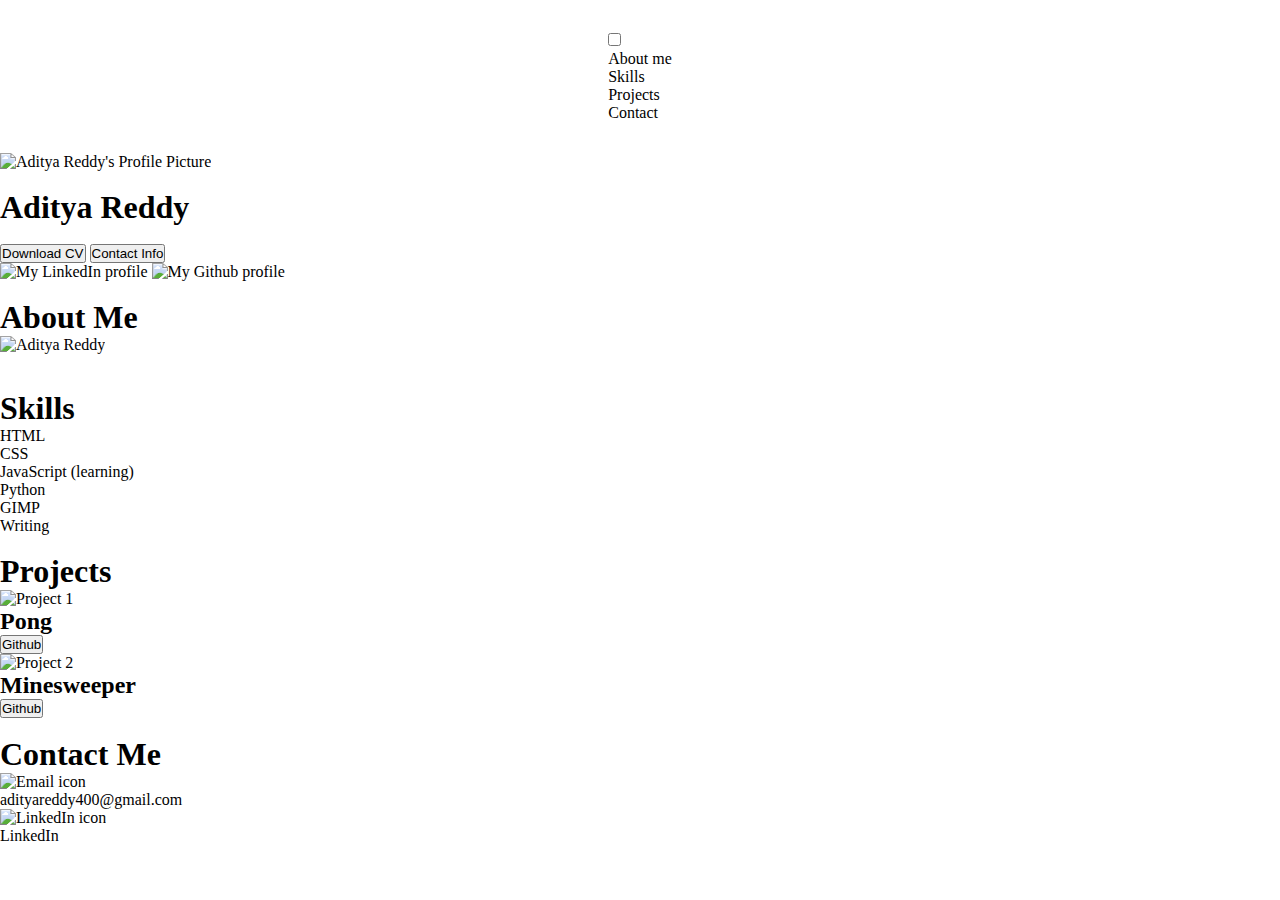
==== index.html @ 9827f69b "aa" ====
<!DOCTYPE html>
<html lang="en">
<head>
    <meta charset="UTF-8">
    <meta name="viewport" content="width=device-width, initial-scale=1.0">
    <title>Aditya's Portfolio</title>
    <link rel="stylesheet" href="styles.css">
    <link rel="icon" href="favicon.ico" type="image/x-icon">
</head>
<body>
    <nav>
        <div class="hamburger-menu">
          <input type="checkbox" id="menu-toggle" />
          <label for="menu-toggle" class="hamburger-label">
            <span class="hamburger-icon"></span>
          </label>
          <ul>
            <li><a href="#aboutme">About me</a></li>
            <li><a href="#skills">Skills</a></li>
            <li><a href="#projects">Projects</a></li>
            <li><a href="#contact">Contact</a></li>
          </ul>
        </div>
      </nav>

    <section id="profile">
        <div class="profile_pic-container">
            <img src="profile.jpg" alt="Aditya Reddy's Profile Picture">
        </div>
        <div class="profile_text">
            <p class="profile-p1">Hello, I'm</p>
            <h1 class="profile-name">Aditya Reddy</h1>
            <p class="profile-p2">Student</p>
            <button class="btn btn-color-2" onclick="window.open('resume.pdf')">Download CV</button>
            <button class="btn btn-color-1" onclick="location.href='#contact'">Contact Info</button>
            <div>
                <div id="socials-container">
                    <a href="https://www.linkedin.com/in/aditya-reddy-288406234/" target="_blank">
                        <img src="linkedin.png" alt="My LinkedIn profile" class="icon">
                    </a>
                    <a href="https://github.com/Retr0-10" target="_blank">
                        <img src="github.png" alt="My Github profile" class="icon">
                    </a>
                </div>
            </div>
        </div>
    </section>

    <section id="aboutme">
        <p class="section__text__p1">Get To Know More</p>
        <h1 class="title">About Me</h1>
        <div class="section-container">
            <div class="section-aboutme">
                <img src="aboutme.jpg" alt="Aditya Reddy" class="about-pic">
            </div>
            <div class="text-container">
                <p>
                    Hi! I'm Aditya, a student who is intrigued by computers and biology.
                    My enthusiasm for electronics, programming, and sometimes AI
                    fuels my pursuit of knowledge and has pushed me to develop a mindset of problem-solving.
                    I'm actively engaged in learning and continuously strive to integrate and enhance these interests in innovative ways.
                </p>
            </div>
        </div>
    </section>

    <section id="skills">
        <h1 class="title">Skills</h1>
        <div class="skills-container">
            <ul>
                <li>HTML</li>
                <li>CSS</li>
                <li>JavaScript (learning)</li>
                <li>Python</li>
                <li>GIMP</li>
                <li>Writing</li>
            </ul>
        </div>
    </section>

    <section id="projects">
        <p class="section__text__p1">Browse My Recent</p>
        <h1 class="title">Projects</h1>
        <div class="experience-details-container">
            <div class="about-containers">
                <div class="details-container color-container">
                    <div class="article-container">
                        <img src="project1.jpg" alt="Project 1" class="project-img">
                    </div>
                    <h2 class="experience-sub-title project-title">Pong</h2>
                    <div class="btn-container">
                        <button class="btn btn-color-2 project-btn" onclick="window.open('https://github.com/Retr0-10/Pong', '_blank')">Github</button>
                    </div>
                </div>
                <div class="details-container color-container">
                    <div class="article-container">
                        <img src="project2.jpg" alt="Project 2" class="project-img">
                    </div>
                    <h2 class="experience-sub-title project-title">Minesweeper</h2>
                    <div class="btn-container">
                        <button class="btn btn-color-2 project-btn" onclick="window.open('https://github.com/Retr0-10/Minesweeper', '_blank')">Github</button>
                    </div>
                </div>
            </div>
        </div>
    </section>

    <section id="contact">
        <p class="section__text__p1">Get in Touch</p>
        <h1 class="title">Contact Me</h1>
        <div class="contact-info-upper-container">
            <div class="contact-info-container">
                <img src="email.png" alt="Email icon" class="icon contact-icon email-icon">
                <p><a href="mailto:adityareddy400@gmail.com">adityareddy400@gmail.com</a></p>
            </div>
            <div class="contact-info-container">
                <img src="linkedin.png" alt="LinkedIn icon" class="icon contact-icon">
                <p><a href="https://www.linkedin.com/in/aditya-reddy-288406234/" target="_blank">LinkedIn</a></p>
            </div>
        </div>
    </section>

    <footer>
        <p>&#169; 2023 Aditya Reddy. All Rights Reserved.</p>
    </footer>
    <script src="script.js"></script>
</body>
</html>
---- styles.css ----
@import url('https://fonts.googleapis.com/css2?family=Encode+Sans+Condensed&display=swap');

*{
    margin: 0;
    padding: 0;
}

body{
    /*
    background: hsla(0, 0%, 0%, 1);
    background: radial-gradient(circle, hsla(0, 0%, 0%, 1) 0%, hsla(251, 69%, 35%, 1) 92%);
    background: -moz-radial-gradient(circle, hsla(0, 0%, 0%, 1) 0%, hsla(251, 69%, 35%, 1) 92%);
    background: -webkit-radial-gradient(circle, hsla(0, 0%, 0%, 1) 0%, hsla(251, 69%, 35%, 1) 92%);
    filter: progid: DXImageTransform.Microsoft.gradient( startColorstr="#000000", endColorstr="#331C96", GradientType=1 );
    background-position: center;
    background-repeat: no-repeat;
    background-size: cover;
    */
}

html{
    scroll-behavior: smooth;
}

p{
    color: white;
}

a,.btn {
  transition: all 300ms ease;
}

nav,
.nav-links {
  display: flex;
}

nav {
  
    justify-content: space-around;
    align-items: center;
    height: 17vh;

}

.nav-links {
    gap: 2rem;
    list-style: none;
    font-size: 1.5rem;
  
}

a {
    color: black;
    text-decoration: none;
    text-decoration-color: white;
}
a:hover {
    color: rgb(0, 0, 0);
    text-decoration: underline;
    text-underline-offset: 1rem;
    text-decoration-color: rgb(181, 181, 181);
}
.logo {
   font-size: 2rem;
}

.logo:hover {
  cursor: default;
}

ul {
  list-style-type: none;
  margin: 0;
  padding: 0;
  background-color: #ffffff;
}
li {
  display: block;
  margin


section {
    padding-top: 4vh;
    height: 96vh;
    margin: 0 10rem;
    box-sizing: border-box;
    min-height: fit-content;
}
  
.section-container {
    display: flex;
}
}
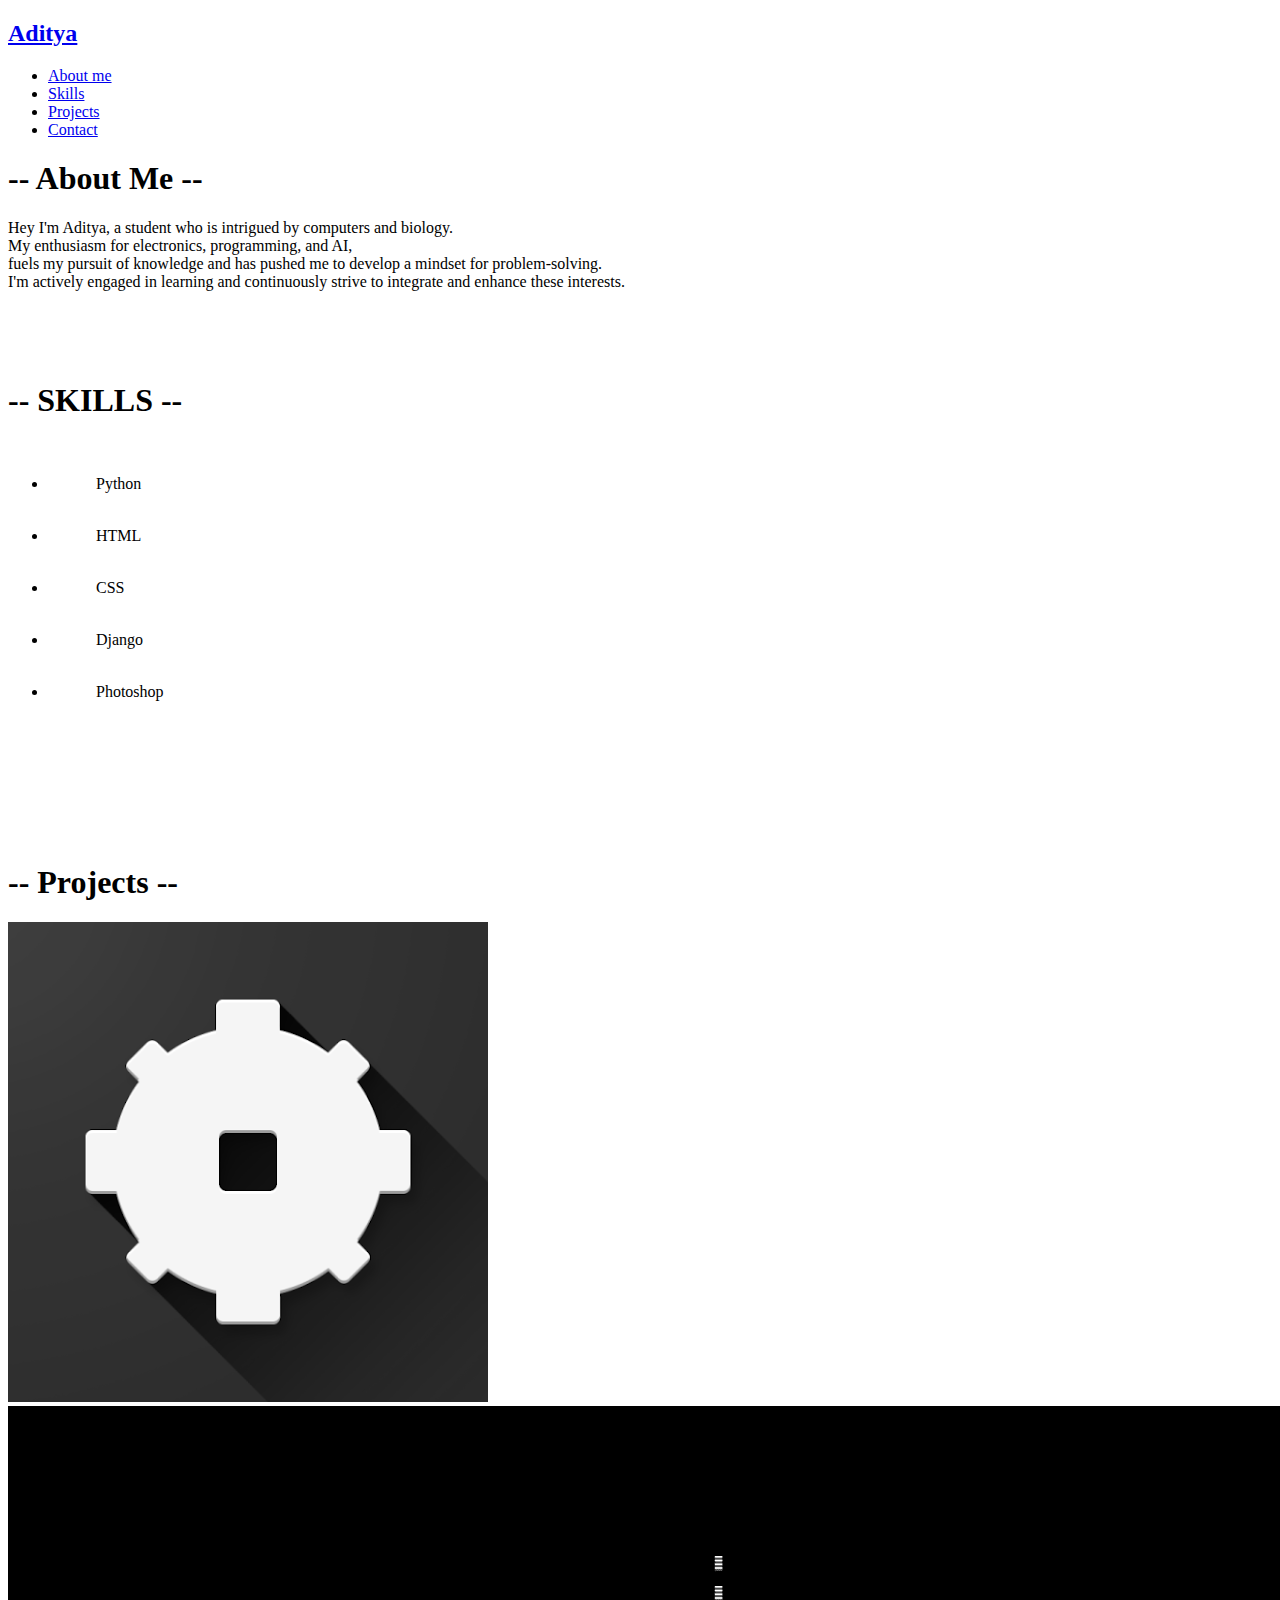
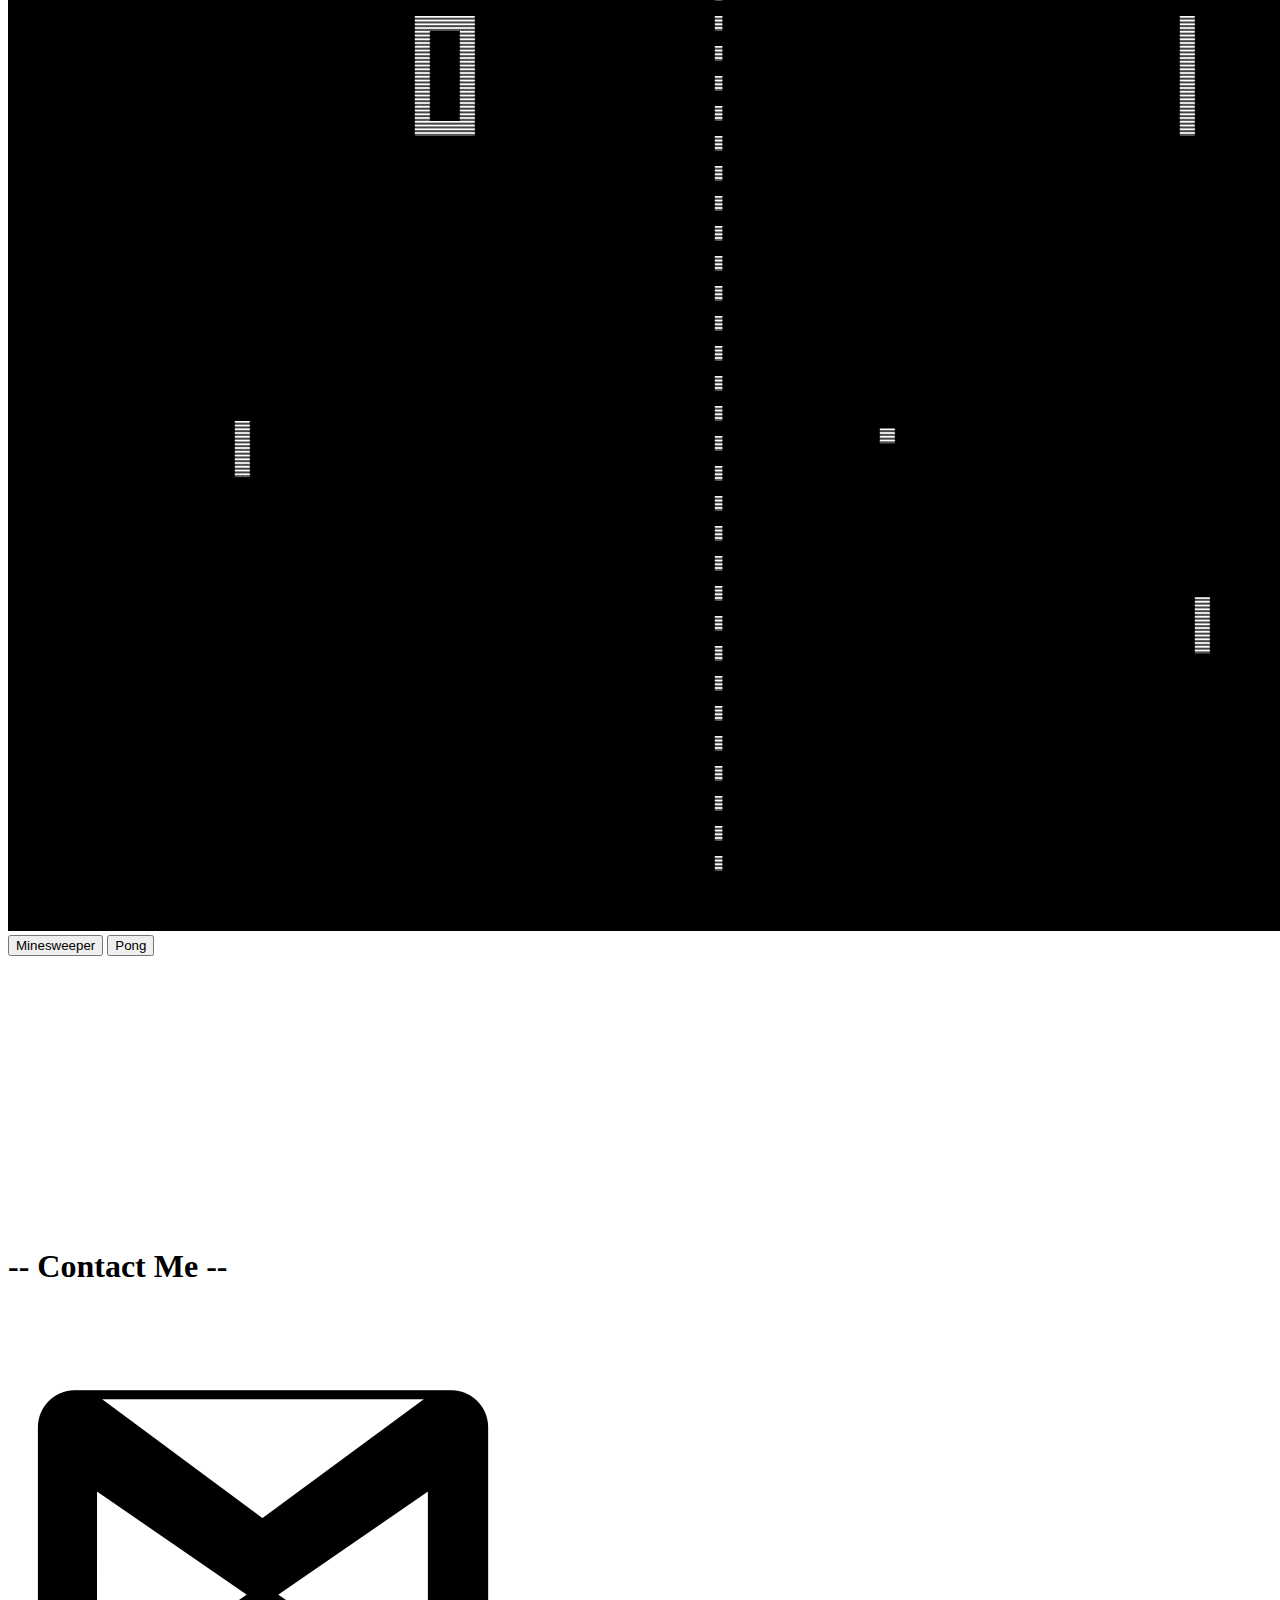
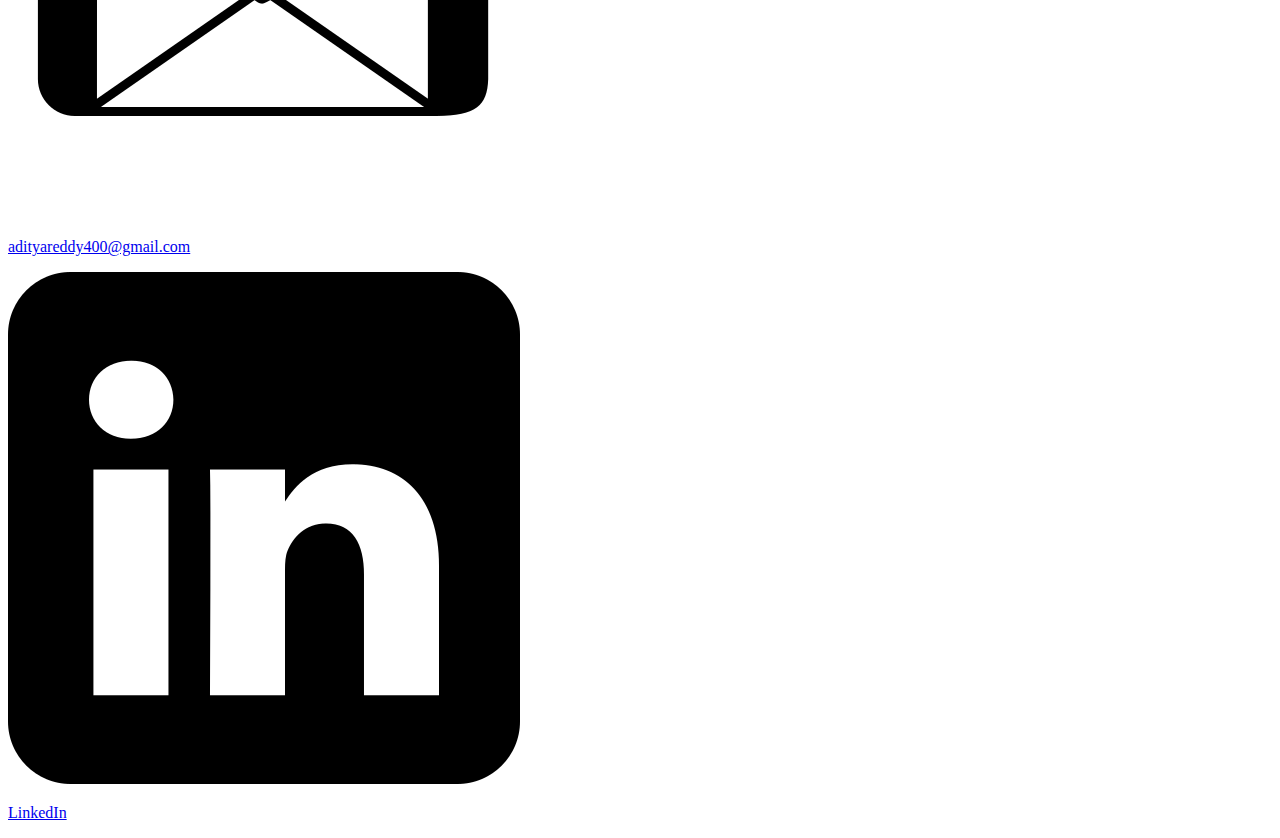
==== commit 57b6b800: "final changes" ====
--- a/index.html
+++ b/index.html
@@ -1,128 +1,109 @@
 <!DOCTYPE html>
-<html lang="en">
-<head>
-    <meta charset="UTF-8">
-    <meta name="viewport" content="width=device-width, initial-scale=1.0">
-    <title>Aditya's Portfolio</title>
-    <link rel="stylesheet" href="styles.css">
-    <link rel="icon" href="favicon.ico" type="image/x-icon">
-</head>
-<body>
-    <nav>
-        <div class="hamburger-menu">
-          <input type="checkbox" id="menu-toggle" />
-          <label for="menu-toggle" class="hamburger-label">
-            <span class="hamburger-icon"></span>
-          </label>
+<html>
+    <head>
+        <meta charset="utf-8" />
+        <title>Aditya</title>
+        <link rel="stylesheet" href="styles1.css"/>
+        <style>
+          @import url('https://fonts.googleapis.com/css2?family=Bayon&display=swap');
+        </style>
+    </head>
+    <body>
+      <nav>
+        <h2><a href="index1.html">Aditya</a></h2>
+
+        <ul>
+          <li><a href="#aboutme">About me</a></li>
+          <li><a href="#skills">Skills</a></li>
+          <li><a href="#projects">Projects</a></li>
+          <li><a href="#contact">Contact</a></li>
+        </ul>
+      </nav>
+
+
+
+      <div class="about-div">
+        <profile class="about-me">
+          <h1 id="aboutme">-- About Me --</h1>
+          <p>Hey I'm Aditya, a student who is intrigued by computers and biology.<br>
+            My enthusiasm for electronics, programming, and AI, <br>fuels my pursuit of knowledge and has pushed me to develop a mindset for problem-solving.<br>
+            I'm actively engaged in learning and continuously strive to integrate and enhance these interests.
+        </p>
+        </aboutme>
+      </div>
+
+      <br>
+      <br>  
+      <br>  
+
+      <skills class="skills">
+        <div>
+          <h1 id="skills">-- SKILLS --</h1>
           <ul>
-            <li><a href="#aboutme">About me</a></li>
-            <li><a href="#skills">Skills</a></li>
-            <li><a href="#projects">Projects</a></li>
-            <li><a href="#contact">Contact</a></li>
+            <li id="all-langs"><img id="tick" src="assets/icons8-verified-account-48.png">Python</li>
+            <li id="all-langs"><img id="tick" src="assets/icons8-verified-account-48.png">HTML</li>
+            <li id="all-langs"><img id="tick" src="assets/icons8-verified-account-48.png">CSS</li>
+            <li id="all-langs"><img id="tick" src="assets/icons8-verified-account-48.png">Django</li>
+            <li id="all-langs"><img id="tick" src="assets/icons8-verified-account-48.png">Photoshop</li>
           </ul>
         </div>
-      </nav>
+      </skills>
+      <br>
+      <br>
+      <br>
+      <br>
+      <br>
+      <br>
+      <br>
 
-    <section id="profile">
-        <div class="profile_pic-container">
-            <img src="profile.jpg" alt="Aditya Reddy's Profile Picture">
+      <projects class="projects" id="projects"> 
+        <h1>-- Projects --</h1>
+        <div class="project-1">
+          <img src="assets/minesweeper.webp" alt="minesweeper-logo" id="minesweeper-logo">
+          <img src="assets/pong.png" alt="pong-logo" id="pong-logo">
         </div>
-        <div class="profile_text">
-            <p class="profile-p1">Hello, I'm</p>
-            <h1 class="profile-name">Aditya Reddy</h1>
-            <p class="profile-p2">Student</p>
-            <button class="btn btn-color-2" onclick="window.open('resume.pdf')">Download CV</button>
-            <button class="btn btn-color-1" onclick="location.href='#contact'">Contact Info</button>
-            <div>
-                <div id="socials-container">
-                    <a href="https://www.linkedin.com/in/aditya-reddy-288406234/" target="_blank">
-                        <img src="linkedin.png" alt="My LinkedIn profile" class="icon">
-                    </a>
-                    <a href="https://github.com/Retr0-10" target="_blank">
-                        <img src="github.png" alt="My Github profile" class="icon">
-                    </a>
-                </div>
+            <div class="mine-sweep">
+              <span>
+                <button class="animated-button">
+                  <span>Minesweeper</span>
+                  <span></span>
+                </button>
+                <button class="animated-button-2">
+                  <span>Pong</span>
+                  <span></span>
+                </button>
+              </span>
             </div>
-        </div>
-    </section>
+      </projects>
+      <br>
+      <br>
+      <br>
 
-    <section id="aboutme">
-        <p class="section__text__p1">Get To Know More</p>
-        <h1 class="title">About Me</h1>
-        <div class="section-container">
-            <div class="section-aboutme">
-                <img src="aboutme.jpg" alt="Aditya Reddy" class="about-pic">
-            </div>
-            <div class="text-container">
-                <p>
-                    Hi! I'm Aditya, a student who is intrigued by computers and biology.
-                    My enthusiasm for electronics, programming, and sometimes AI
-                    fuels my pursuit of knowledge and has pushed me to develop a mindset of problem-solving.
-                    I'm actively engaged in learning and continuously strive to integrate and enhance these interests in innovative ways.
-                </p>
-            </div>
-        </div>
-    </section>
-
-    <section id="skills">
-        <h1 class="title">Skills</h1>
-        <div class="skills-container">
-            <ul>
-                <li>HTML</li>
-                <li>CSS</li>
-                <li>JavaScript (learning)</li>
-                <li>Python</li>
-                <li>GIMP</li>
-                <li>Writing</li>
-            </ul>
-        </div>
-    </section>
-
-    <section id="projects">
-        <p class="section__text__p1">Browse My Recent</p>
-        <h1 class="title">Projects</h1>
-        <div class="experience-details-container">
-            <div class="about-containers">
-                <div class="details-container color-container">
-                    <div class="article-container">
-                        <img src="project1.jpg" alt="Project 1" class="project-img">
-                    </div>
-                    <h2 class="experience-sub-title project-title">Pong</h2>
-                    <div class="btn-container">
-                        <button class="btn btn-color-2 project-btn" onclick="window.open('https://github.com/Retr0-10/Pong', '_blank')">Github</button>
-                    </div>
-                </div>
-                <div class="details-container color-container">
-                    <div class="article-container">
-                        <img src="project2.jpg" alt="Project 2" class="project-img">
-                    </div>
-                    <h2 class="experience-sub-title project-title">Minesweeper</h2>
-                    <div class="btn-container">
-                        <button class="btn btn-color-2 project-btn" onclick="window.open('https://github.com/Retr0-10/Minesweeper', '_blank')">Github</button>
-                    </div>
-                </div>
-            </div>
-        </div>
-    </section>
-
-    <section id="contact">
-        <p class="section__text__p1">Get in Touch</p>
-        <h1 class="title">Contact Me</h1>
+      <section id="contact">
+        <br>
+        <br>
+        <br>
+        <br>
+        <br>
+        <br>
+        <br>
+        <br>
+        <br>
+        <br>
+        <br>
+        <br>
+        <h1 class="title" id="contact">-- Contact Me --</h1>
         <div class="contact-info-upper-container">
             <div class="contact-info-container">
-                <img src="email.png" alt="Email icon" class="icon contact-icon email-icon">
+                <img src="assets/gmail.png" alt="Email icon" class="icon contact-icon email-icon">
                 <p><a href="mailto:adityareddy400@gmail.com">adityareddy400@gmail.com</a></p>
             </div>
             <div class="contact-info-container">
-                <img src="linkedin.png" alt="LinkedIn icon" class="icon contact-icon">
+                <img src="assets/linkedin.png" alt="LinkedIn icon" class="icon contact-icon">
                 <p><a href="https://www.linkedin.com/in/aditya-reddy-288406234/" target="_blank">LinkedIn</a></p>
             </div>
         </div>
     </section>
-
-    <footer>
-        <p>&#169; 2023 Aditya Reddy. All Rights Reserved.</p>
-    </footer>
     <script src="script.js"></script>
-</body>
-</html>
+    </body>
+</html>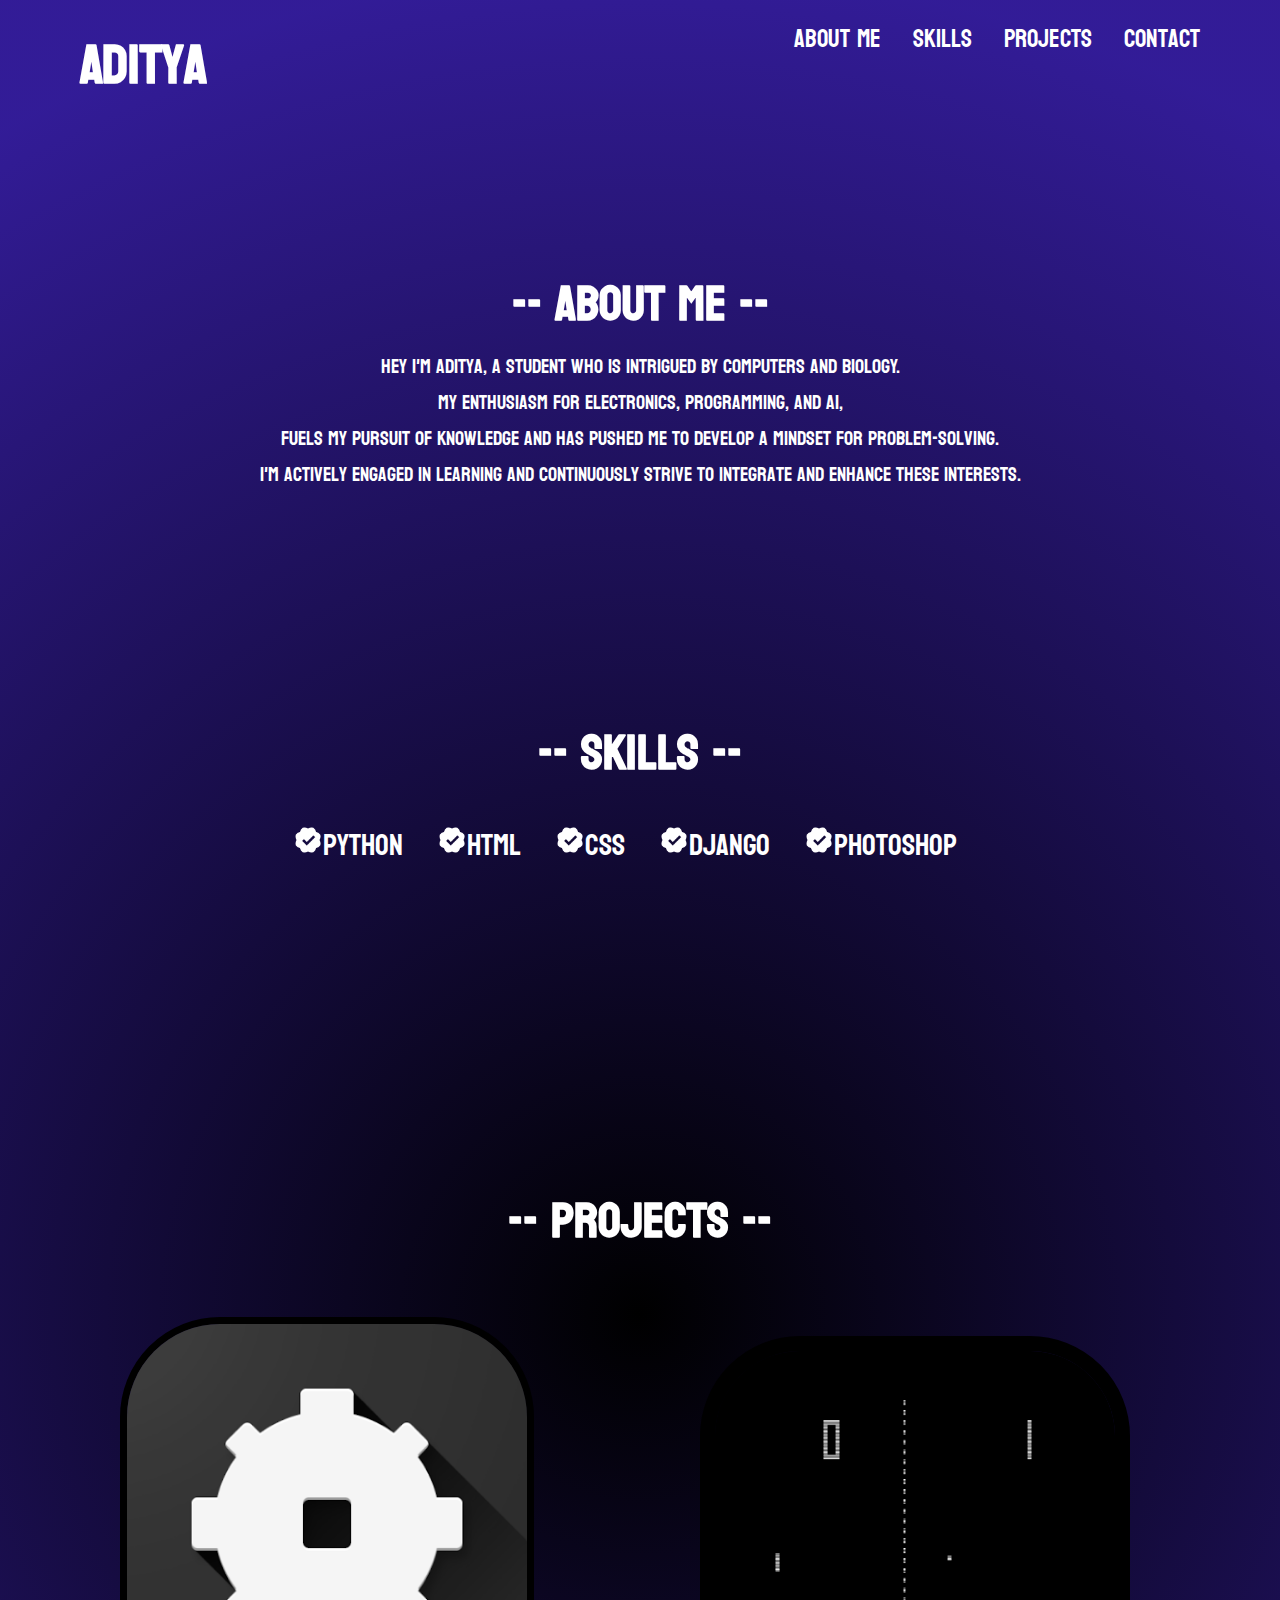
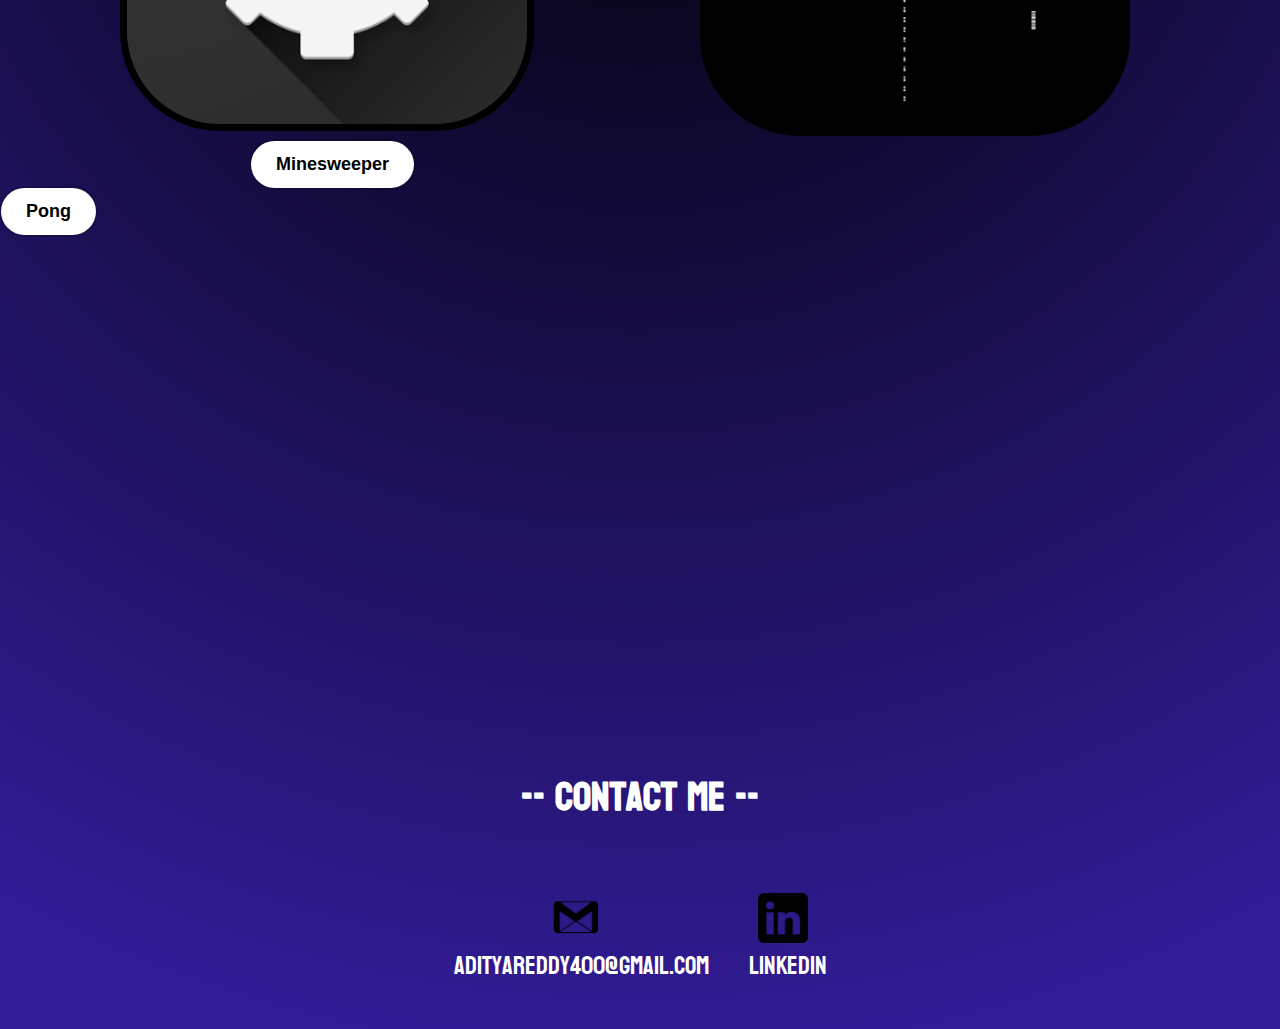
==== commit fe413350: "incorect link to css" ====
--- a/index.html
+++ b/index.html
@@ -3,7 +3,7 @@
     <head>
         <meta charset="utf-8" />
         <title>Aditya</title>
-        <link rel="stylesheet" href="styles1.css"/>
+        <link rel="stylesheet" href="styles.css"/>
         <style>
           @import url('https://fonts.googleapis.com/css2?family=Bayon&display=swap');
         </style>
--- a/styles.css
+++ b/styles.css
@@ -0,0 +1,229 @@
+*{
+    margin: 0;
+    padding: 0;
+}
+
+body{
+    font-family: 'Bayon', sans-serif;
+    background: hsla(0, 0%, 0%, 1);
+    background: radial-gradient(circle, hsla(0, 0%, 0%, 1) 0%, hsla(251, 69%, 35%, 1) 92%);
+    background: -moz-radial-gradient(circle, hsla(0, 0%, 0%, 1) 0%, hsla(251, 69%, 35%, 1) 92%);
+    background: -webkit-radial-gradient(circle, hsla(0, 0%, 0%, 1) 0%, hsla(251, 69%, 35%, 1) 92%);
+    filter: progid: DXImageTransform.Microsoft.gradient( startColorstr="#000000", endColorstr="#331C96", GradientType=1 );
+    background-position: center;
+    background-repeat: repeat;
+    background-size: cover;
+
+}
+
+html{
+    scroll-behavior: smooth;
+}
+
+nav {
+    display: flex; /* 1 */
+    justify-content: space-between; /* 2 */
+    padding: 1rem 5rem; /* 3 */
+}
+  
+nav ul {
+    display: flex; /* 5 */
+    list-style: none; /* 6 */
+}
+  
+nav li {
+    padding-left: 2rem; /* 7! */
+
+}
+h2 a{
+    color: white;
+    font-size: 55px;
+}
+
+a{
+    color: white;
+    text-decoration: none;
+    font-size: 25px;
+
+}
+a:hover{
+    color:  #fff0b3;
+}
+
+.about-div{
+    padding: 10%;
+}
+
+.about-me h1{
+    color: white;
+    text-align: center;
+    font-size: 50px;
+}
+.about-me p{
+    color: white;
+    text-align: center;
+    font-size: 20px;
+}
+
+.skills{
+    color: white;
+    text-align: center;
+}
+.skills h1{
+    font-size: 50px;
+}
+.skills #all-langs{
+    display: inline-block;
+    justify-content: center;
+    padding-right: 30px;
+    padding-top: 20px;
+    font-size: 30px;
+}
+.skills img{
+    width: 30px;
+}
+
+.projects{
+    color: white;
+}
+
+.projects h1{
+    padding-top: 100px;
+    font-size: 50px;
+    text-align: center;
+
+}
+.project-1 img{
+    border-radius: 100px;
+    border:  rgb(0, 0, 0) solid 7px;
+    width: 400px;
+    margin-left: 120px;
+    margin-top: 4%;
+    height: 400px;
+
+}
+
+.project-1 #pong-logo{
+    width: 400px;
+    margin-left: 100px;
+    border-radius: 100px;
+    margin-top: 70px;
+    float: right;
+    margin-right:150px;
+    height: 370px;
+    border: black solid 15px;
+}
+
+.mine-sweep span {
+  display: inline-block;
+  margin: 1px;
+}
+
+.animated-button,
+.animated-button-2 {
+  position: relative;
+  display: inline-block;
+  padding: 12px 24px;
+  border: none;
+  font-size: 18px;
+  background-color: rgb(255, 255, 255);
+  border-radius: 100px;
+  font-weight: 600;
+  color: black;
+  box-shadow: 0 0 0 2px #00000020;
+  cursor: pointer;
+  overflow: hidden;
+  transition: all 0.6s cubic-bezier(0.23, 1, 0.320, 1);
+ 
+}
+
+.animated-button span:last-child,
+.animated-button-2 span:last-child {
+  position: absolute;
+  top: 50%;
+  left: 50%;
+  transform: translate(-50%, -50%);
+  width: 20px;
+  height: 20px;
+  background-color: #080016;
+  border-radius: 50%;
+  opacity: 0;
+  transition: all 0.8s cubic-bezier(0.23, 1, 0.320, 1);
+}
+
+.animated-button span:first-child,
+.animated-button-2 span:first-child {
+  position: relative;
+  z-index: 1;
+}
+
+.animated-button:hover,
+.animated-button-2:hover {
+  box-shadow: 0 0 0 5px #340fb7;
+  color: #ffffff;
+}
+
+.animated-button:active,
+.animated-button-2:active {
+  transform: scale(0.95);
+}
+
+.animated-button:hover span:last-child,
+.animated-button-2:hover span:last-child {
+  width: 150px;
+  height: 150px;
+  opacity: 1;
+}
+
+.animated-button{
+  margin-left: 250px;
+  margin-right: 780px;
+}
+
+#contact {
+  background-color: transparent; /* Transparent white background */
+  padding: 40px; /* Add some padding for spacing */
+  text-align: center; /* Center-align the content */
+}
+
+.title {
+  font-size: 40px; /* Adjust the title font size as needed */
+  margin-top: 10px;
+  color: white; /* Add margin to separate the title from the text */
+}
+
+.section__text__p1 {
+  font-size: 18px; /* Adjust the font size of the section text */
+}
+
+.contact-info-upper-container {
+  display: flex;
+  justify-content: center; /* Center-align the inner content horizontally */
+  align-items: center; /* Center-align the inner content vertically */
+  margin-top: 20px; /* Add margin to separate from the title */
+}
+
+.contact-info-container {
+  margin: 0 20px; /* Add margin between contact info blocks */
+}
+
+.icon {
+  width: 50px; /* Adjust the icon size as needed */
+  height: 50px;
+  display: inline-block;
+  vertical-align: middle; /* Vertically center the icons with text */
+}
+
+.contact-icon {
+  margin-right: 10px; /* Add margin to separate the icon from the text */
+}
+
+a {
+  text-decoration: none; /* Remove underlines from links */
+  color: #ffffff; /* Adjust link color as needed */
+}
+
+a:hover {
+  color: #fff0b3;
+}
+
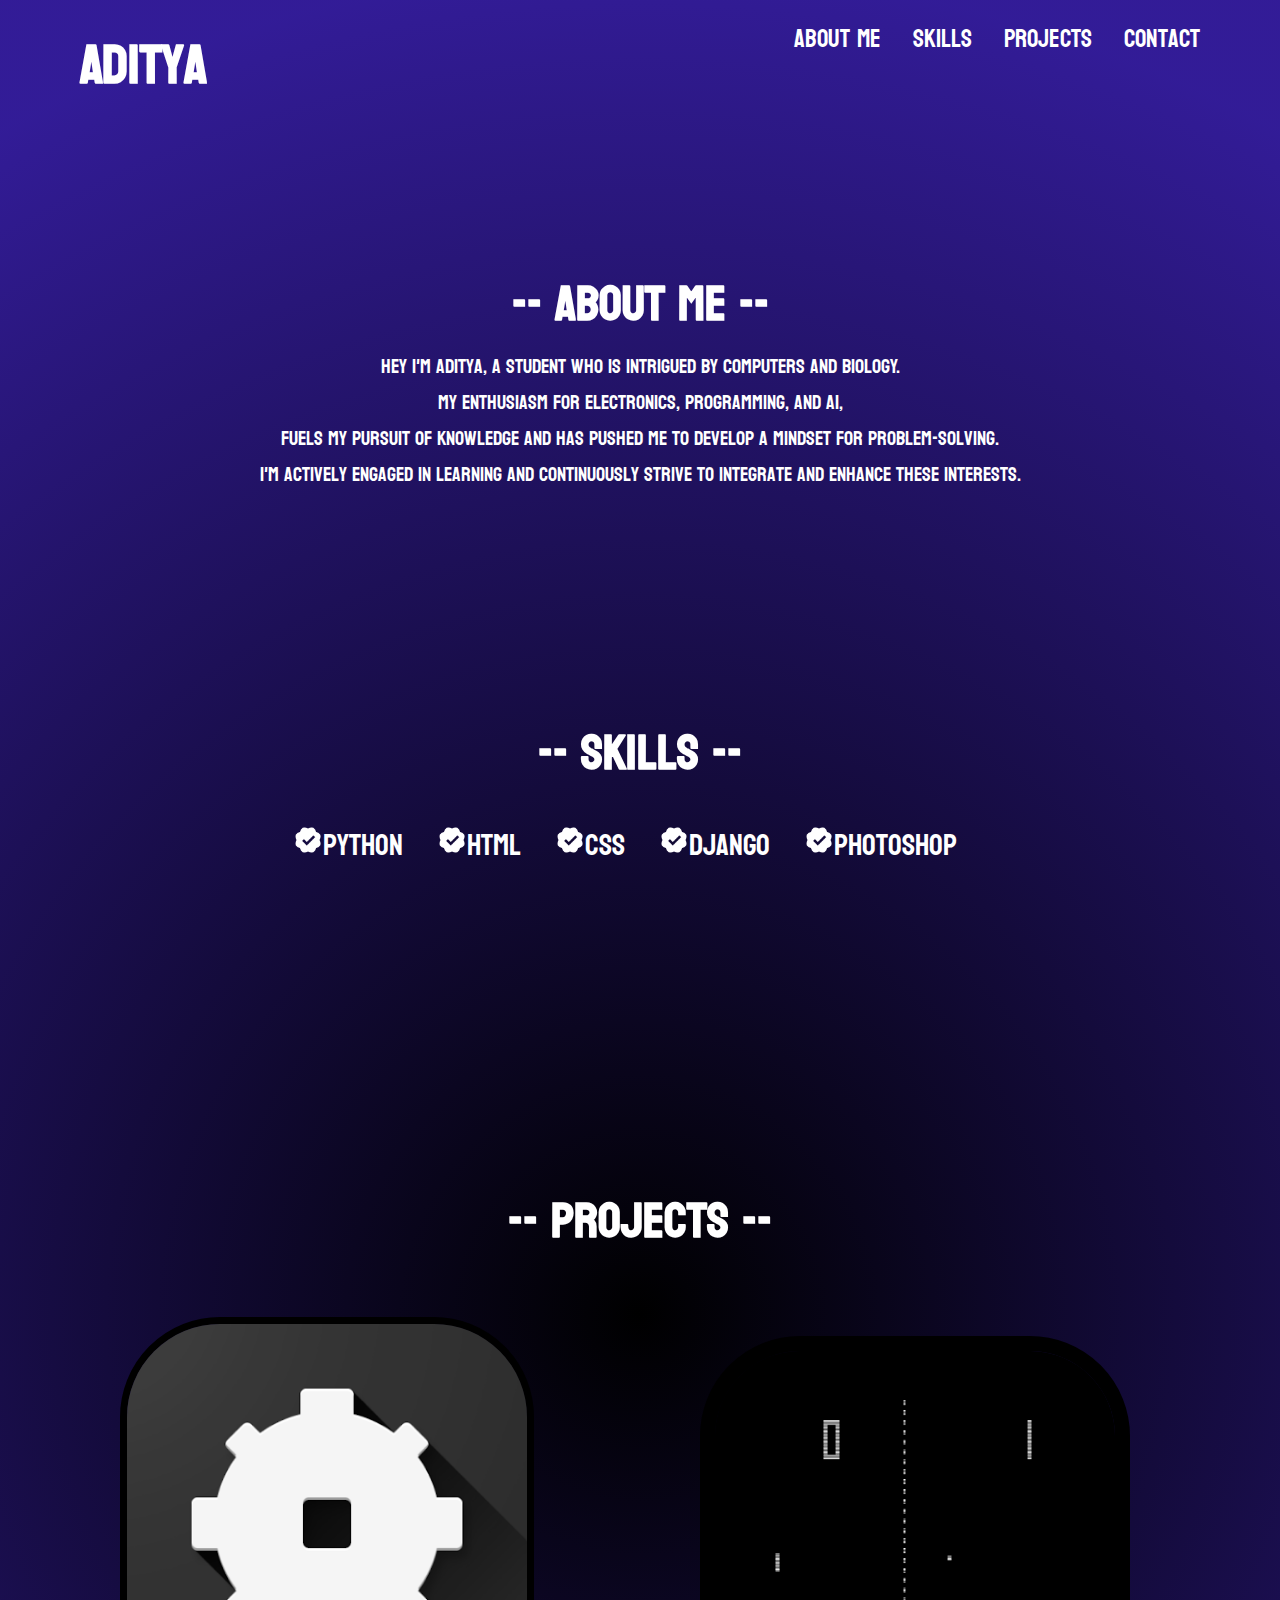
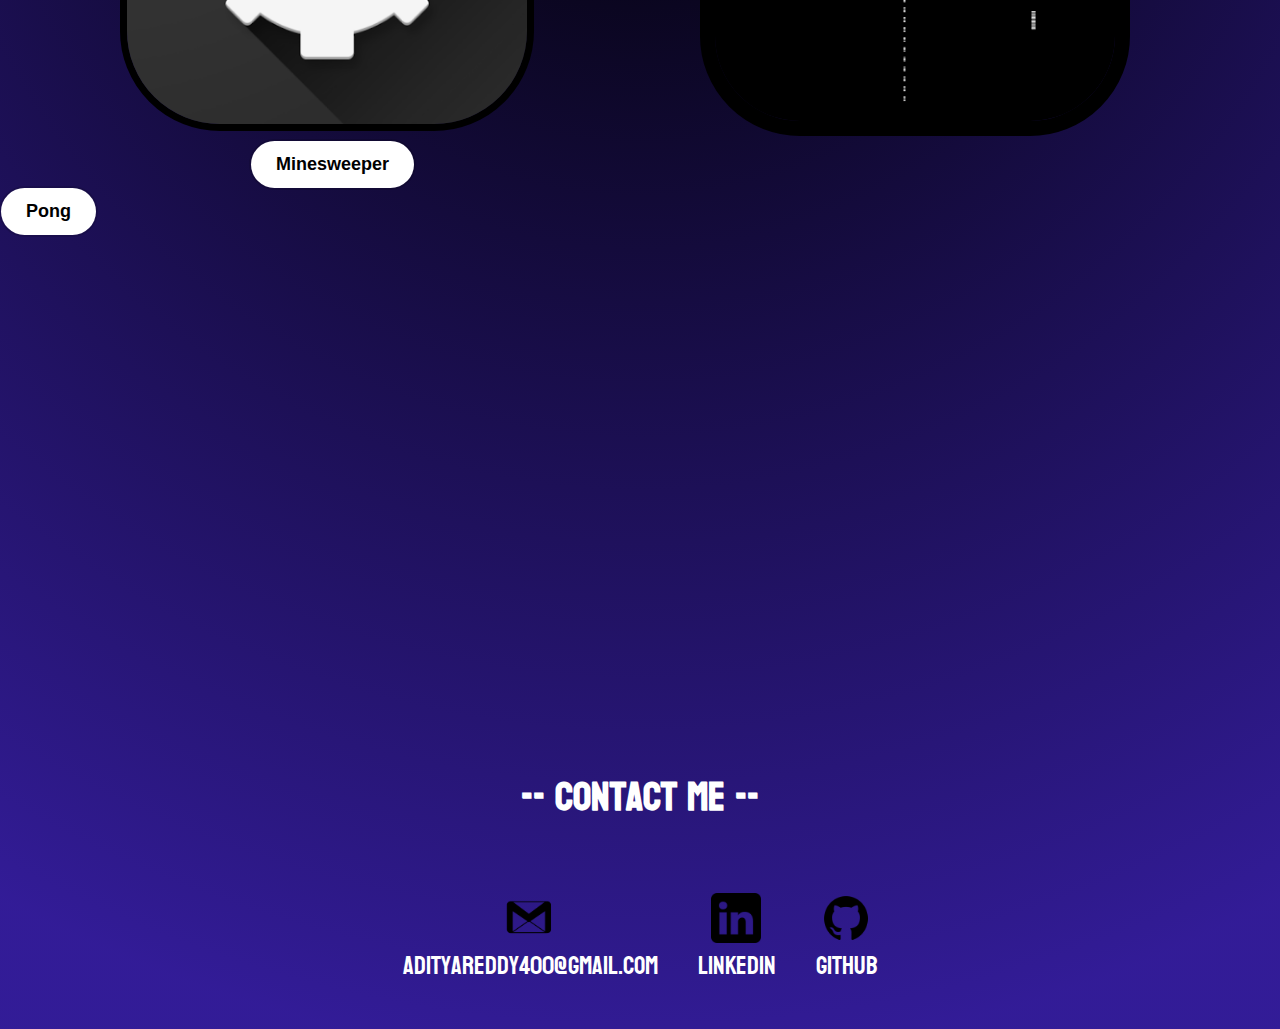
==== commit 96d1fae9: "final" ====
--- a/index.html
+++ b/index.html
@@ -10,7 +10,7 @@
     </head>
     <body>
       <nav>
-        <h2><a href="index1.html">Aditya</a></h2>
+        <h2><a href="index.html">Aditya</a></h2>
 
         <ul>
           <li><a href="#aboutme">About me</a></li>
@@ -93,17 +93,21 @@
         <br>
         <br>
         <h1 class="title" id="contact">-- Contact Me --</h1>
-        <div class="contact-info-upper-container">
+          <div class="contact-info-upper-container">
             <div class="contact-info-container">
-                <img src="assets/gmail.png" alt="Email icon" class="icon contact-icon email-icon">
-                <p><a href="mailto:adityareddy400@gmail.com">adityareddy400@gmail.com</a></p>
+              <img src="assets/gmail.png" alt="Email icon" class="icon contact-icon email-icon">
+              <p><a href="mailto:adityareddy400@gmail.com">adityareddy400@gmail.com</a></p>
             </div>
             <div class="contact-info-container">
-                <img src="assets/linkedin.png" alt="LinkedIn icon" class="icon contact-icon">
-                <p><a href="https://www.linkedin.com/in/aditya-reddy-288406234/" target="_blank">LinkedIn</a></p>
+              <img src="assets/linkedin.png" alt="LinkedIn icon" class="icon contact-icon">
+              <p><a href="https://www.linkedin.com/in/aditya-reddy-288406234/" target="_blank">LinkedIn</a></p>
             </div>
-        </div>
+            <div class="contact-info-container">
+              <img src="assets/github.png" alt="GitHub icon" class="icon github-icon">
+              <p><a href="https://github.com/Retr0-10" target="_blank">Github</a></p>
+            </div>
+          </div>
+
     </section>
-    <script src="script.js"></script>
     </body>
 </html>--- a/styles.css
+++ b/styles.css
@@ -181,7 +181,7 @@
 }
 
 #contact {
-  background-color: transparent; /* Transparent white background */
+  background-color: transparent; /* Transparent background */
   padding: 40px; /* Add some padding for spacing */
   text-align: center; /* Center-align the content */
 }
@@ -189,11 +189,12 @@
 .title {
   font-size: 40px; /* Adjust the title font size as needed */
   margin-top: 10px;
-  color: white; /* Add margin to separate the title from the text */
+  color: white; /* Title text color */
 }
 
 .section__text__p1 {
   font-size: 18px; /* Adjust the font size of the section text */
+  color: white; /* Section text color */
 }
 
 .contact-info-upper-container {
@@ -205,25 +206,27 @@
 
 .contact-info-container {
   margin: 0 20px; /* Add margin between contact info blocks */
+  color: white; /* Contact info text color */
 }
 
 .icon {
   width: 50px; /* Adjust the icon size as needed */
   height: 50px;
-  display: inline-block;
   vertical-align: middle; /* Vertically center the icons with text */
+  margin-right: 2px; /* Add margin to separate the icon from the text */
 }
 
 .contact-icon {
-  margin-right: 10px; /* Add margin to separate the icon from the text */
+  margin-right: 2px; /* Add margin to separate the icon from the text */
 }
 
 a {
   text-decoration: none; /* Remove underlines from links */
-  color: #ffffff; /* Adjust link color as needed */
+  color: #ffffff; /* Link color */
 }
 
 a:hover {
-  color: #fff0b3;
-}
-
+  color: #fff0b3; /* Link color on hover */
+}
+
+
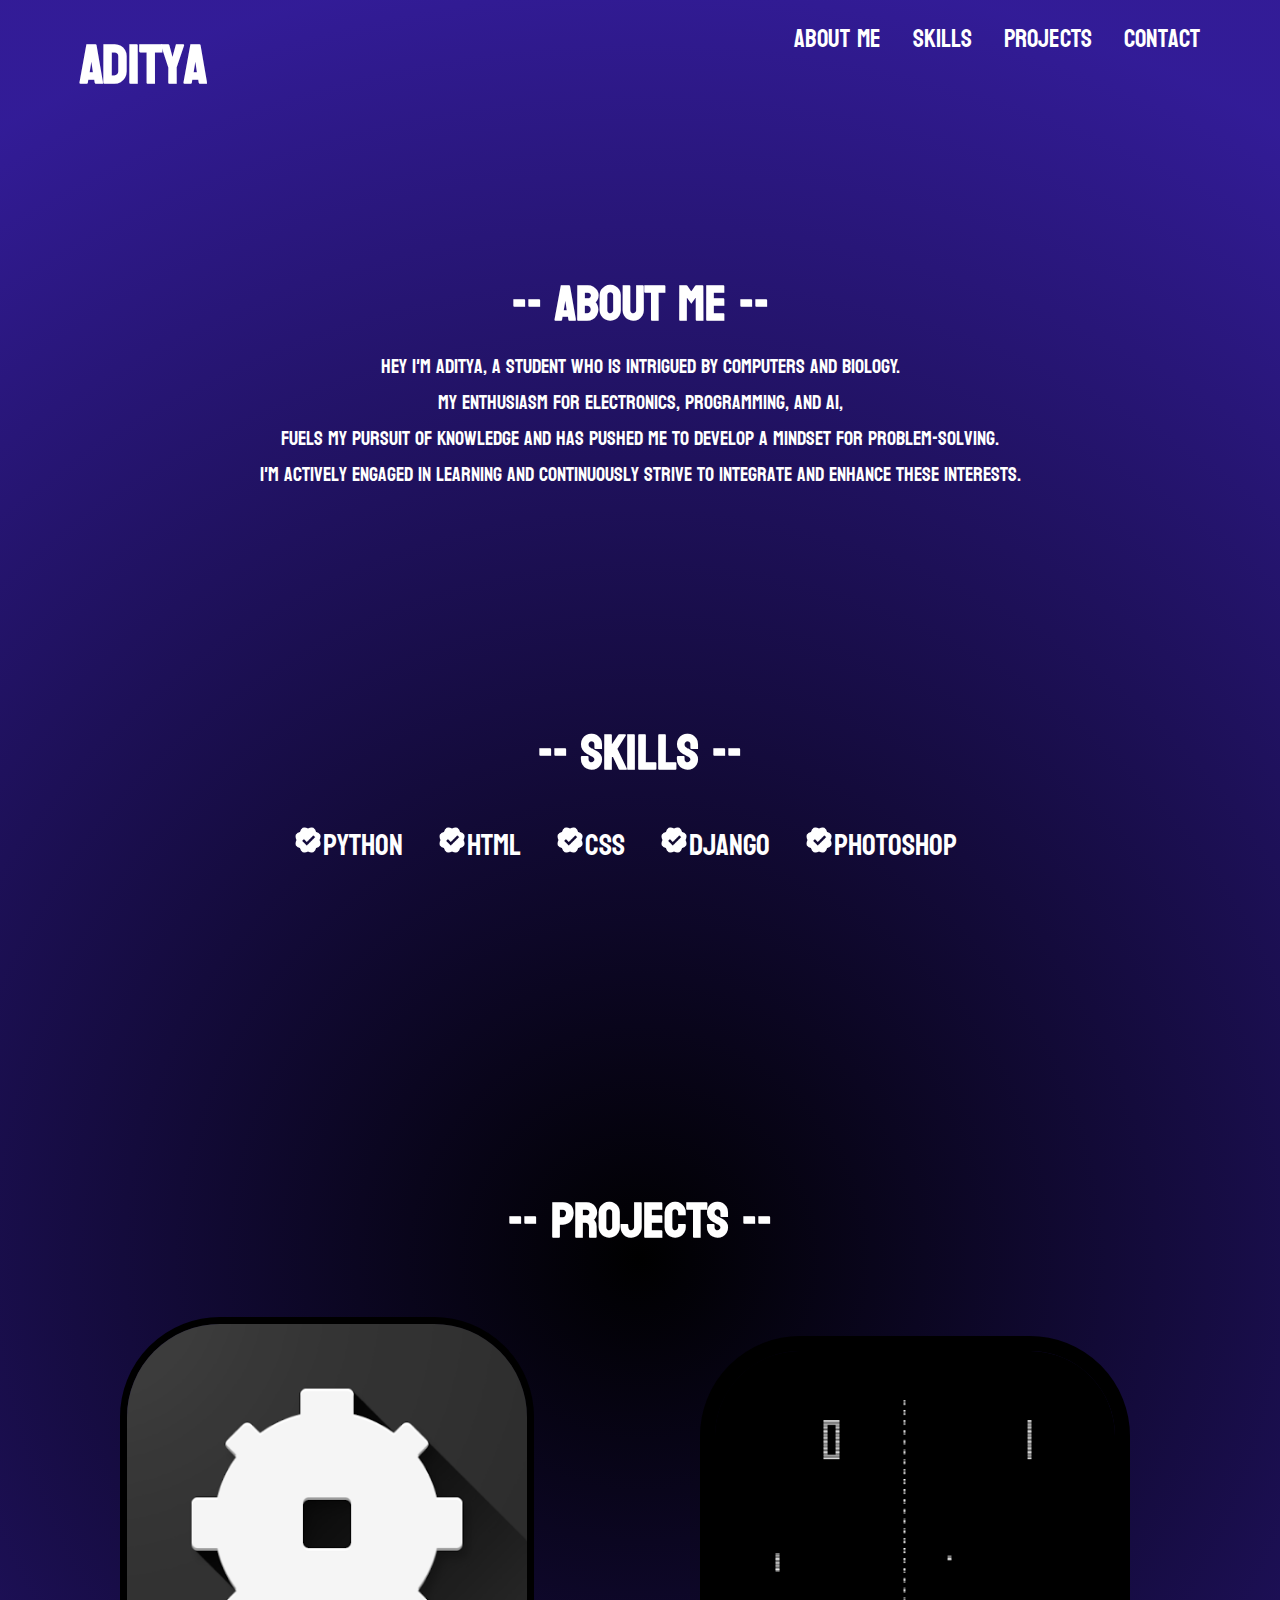
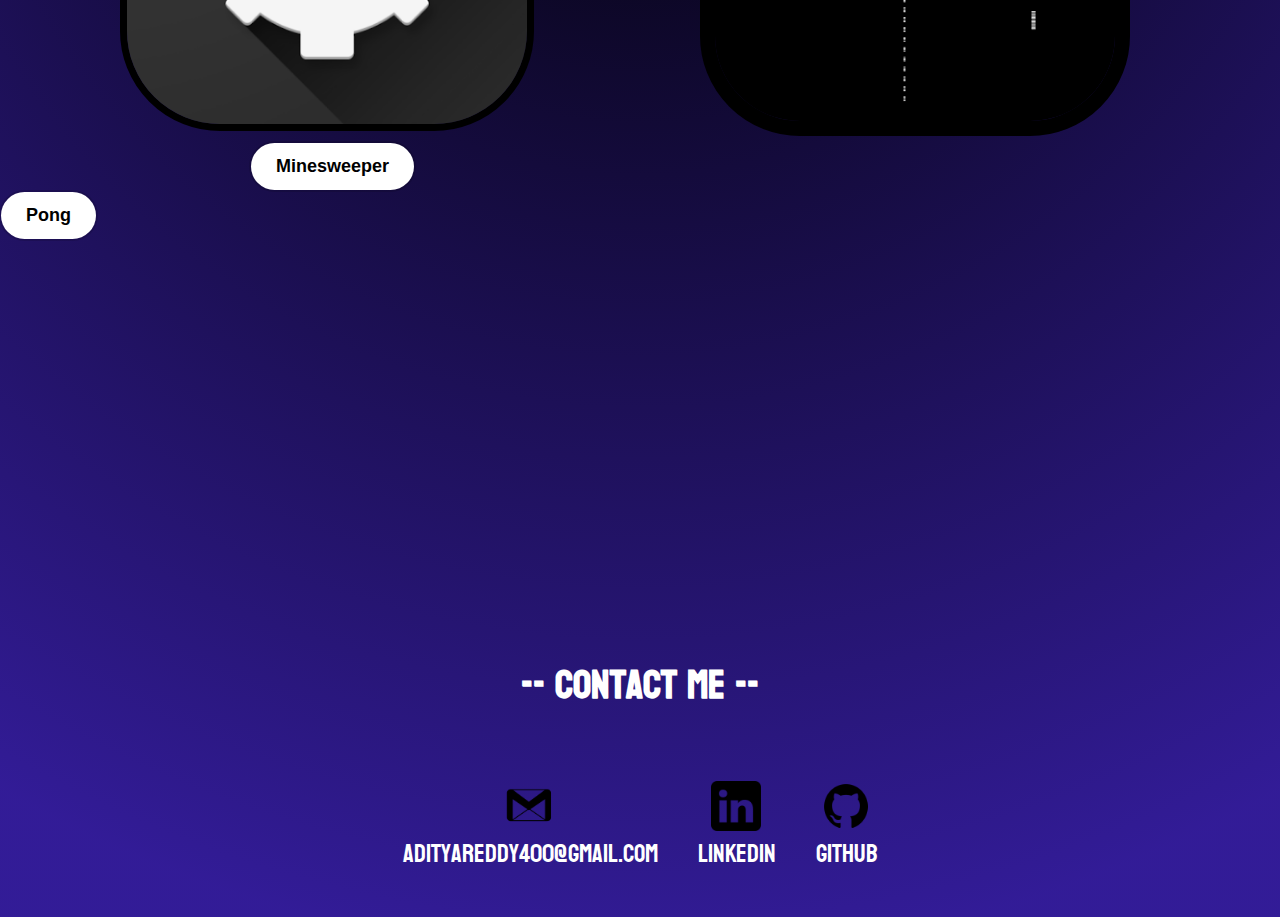
==== commit 6f3ec6d0: "added links for projects" ====
--- a/index.html
+++ b/index.html
@@ -55,35 +55,38 @@
       <br>
       <br>
       <br>
-
       <projects class="projects" id="projects"> 
         <h1>-- Projects --</h1>
         <div class="project-1">
           <img src="assets/minesweeper.webp" alt="minesweeper-logo" id="minesweeper-logo">
           <img src="assets/pong.png" alt="pong-logo" id="pong-logo">
         </div>
-            <div class="mine-sweep">
-              <span>
-                <button class="animated-button">
-                  <span>Minesweeper</span>
-                  <span></span>
-                </button>
-                <button class="animated-button-2">
-                  <span>Pong</span>
-                  <span></span>
-                </button>
-              </span>
-            </div>
+        <div class="mine-sweep">
+          <span>
+            <a href="https://github.com/Retr0-10/Minesweeper" target="_blank">
+              <button class="animated-button">
+                <span>Minesweeper</span>
+                <span></span>
+              </button>
+            </a>
+            <a href="https://github.com/Retr0-10/Pong" target="_blank">
+              <button class="animated-button-2">
+                <span>Pong</span>
+                <span></span>
+              </button>
+            </a>
+          </span>
+        </div>
       </projects>
+      
+      
+      
+      
       <br>
       <br>
       <br>
 
       <section id="contact">
-        <br>
-        <br>
-        <br>
-        <br>
         <br>
         <br>
         <br>
